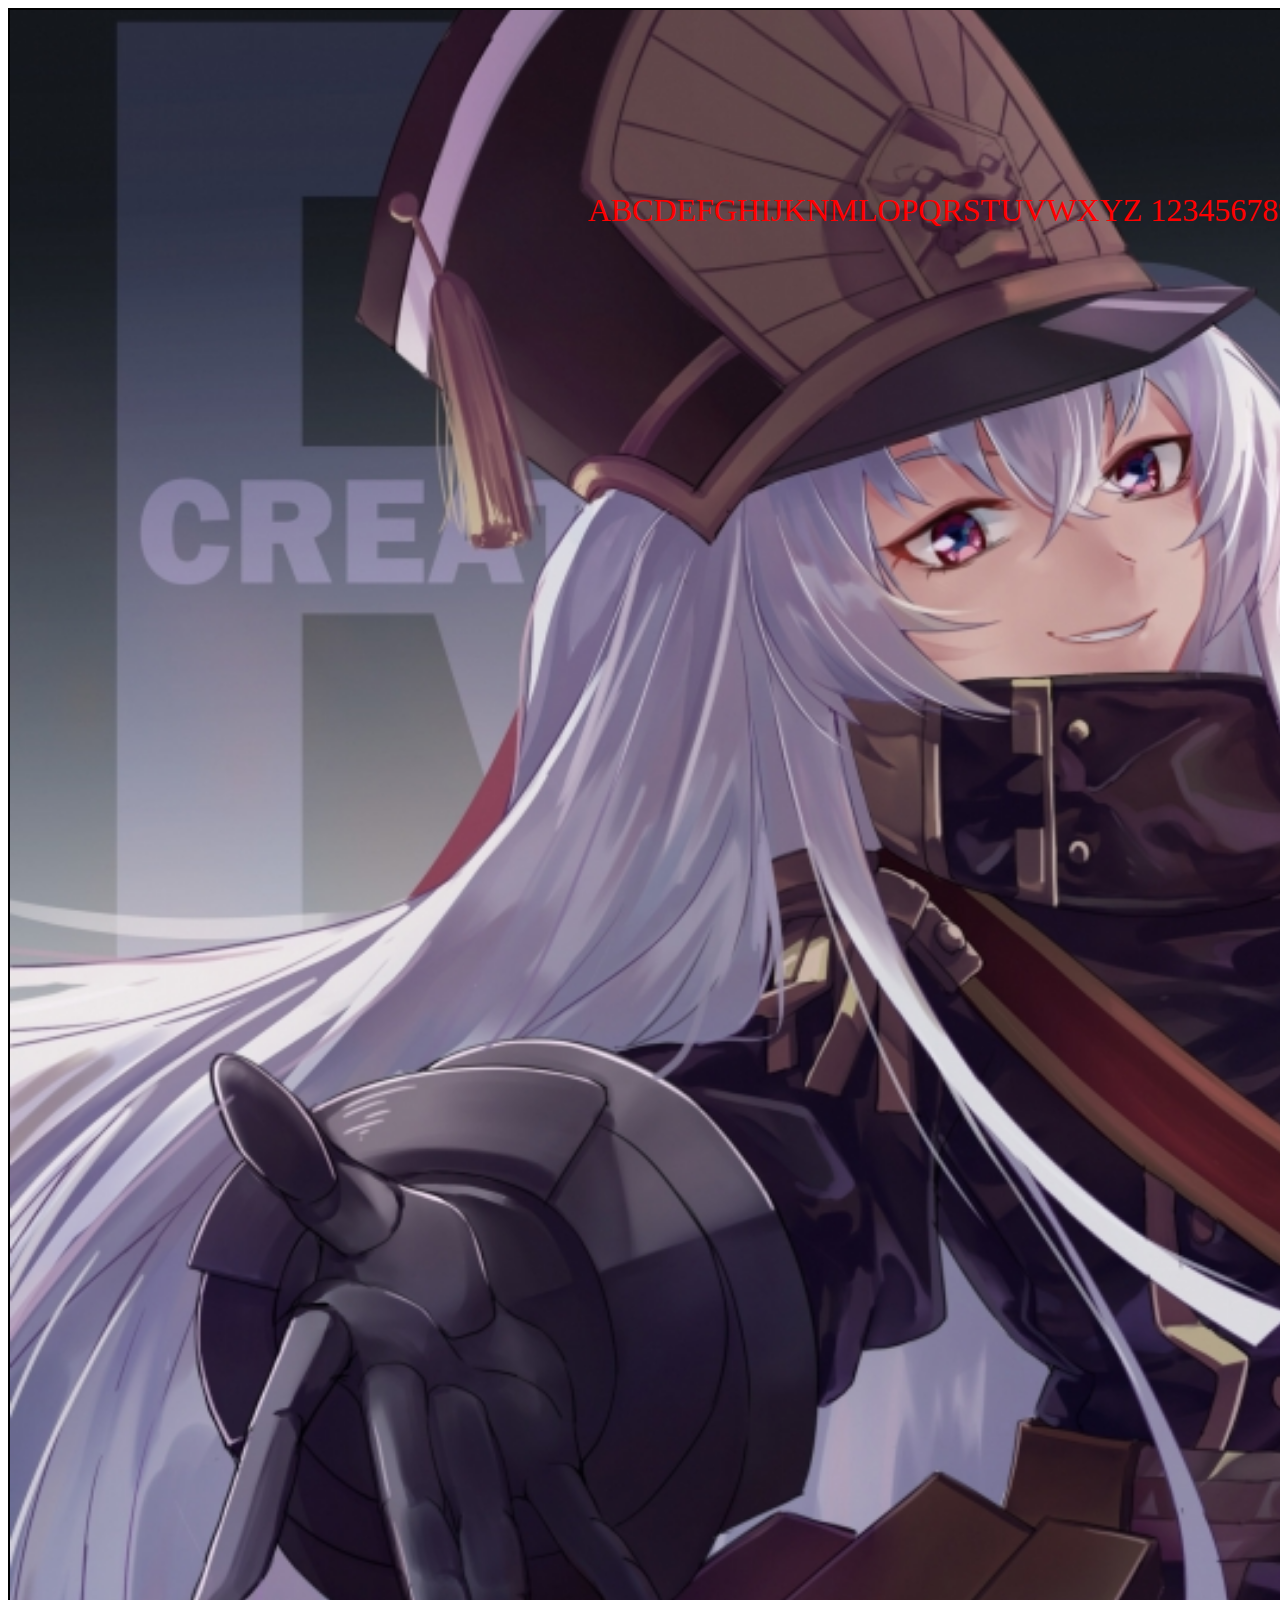
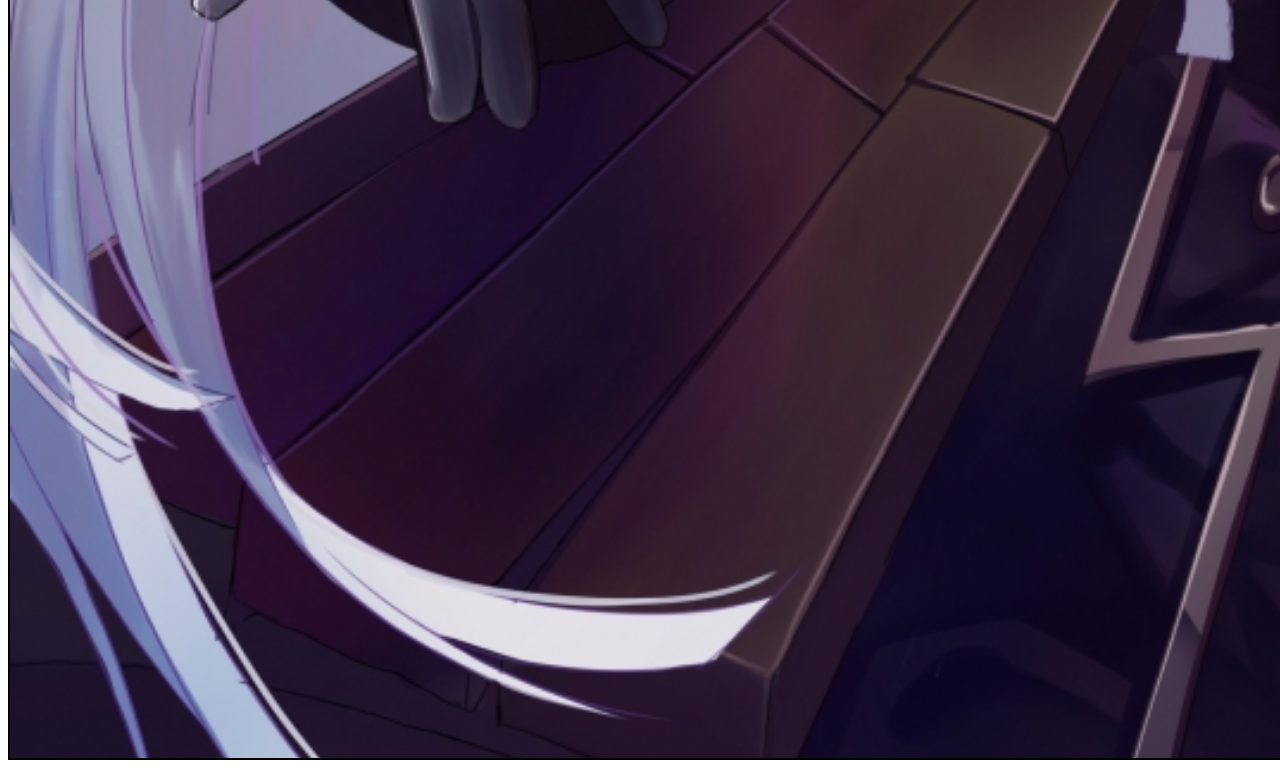
==== HTML_test.html @ 2fd779a7 "環境構築" ====
<!DOCTYPE html>
<html>
    <div class="bg_test">
        <table width="100%">
        <table height="100%">
        <head>
        <meta charset="UTF-8">
        <link rel="stylesheet" href="CSS_test.css">
        <span style="font-family: GD-Imanitish-script;">
        </head>
        <body>
        <p class="body">ABCDEFGHIJKNMLOPQRSTUVWXYZ 1234567890</p>
        </body>
        </span>
    </table>
    </table>
    </div>
</html>
---- CSS_test.css ----
.bg_test {
    margin-bottom: 20px;
    width: 1578px;
    height: 2048px;
    background-position: center center;
    text-align:  center;    /* 文字中央寄せ */
    padding:  150px;        /* 余白指定 */
    border: solid 2px;      /* 枠線指定 */
    background-image: url(アルタイル.jpg);    /* 背景画像指定 */
    background-attachment:scroll;
    background-size: cover;
    background-repeat: no-repeat;
}

.bg_right {
    background-position: right;
    margin-bottom: 20px;
    background-color: yellow;
    text-align:  center;    /* 文字中央寄せ */
    padding:  150px;        /* 余白指定 */
    border: solid 2px; 
}

.body {
    font-size: 32px;
    color:#ff0000;
    margin-left : 100px;
    margin-right : 100px;
}
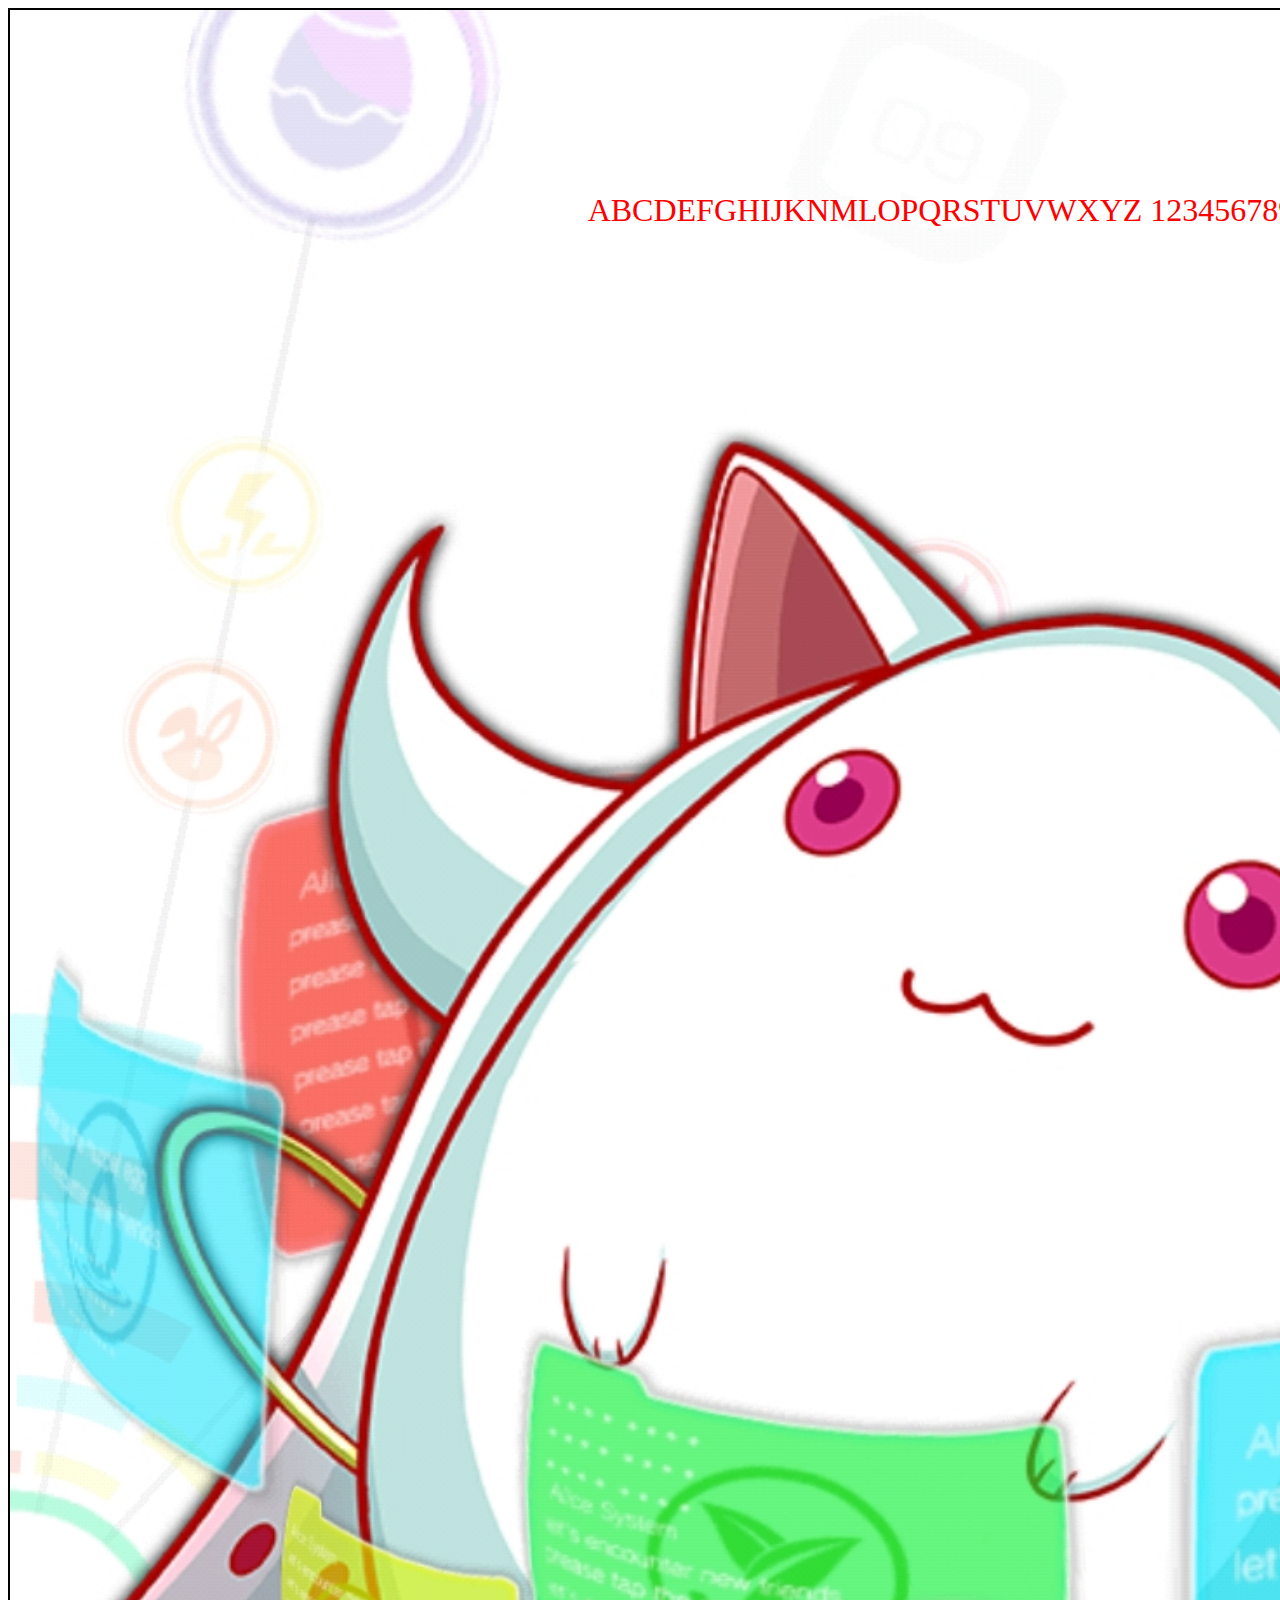
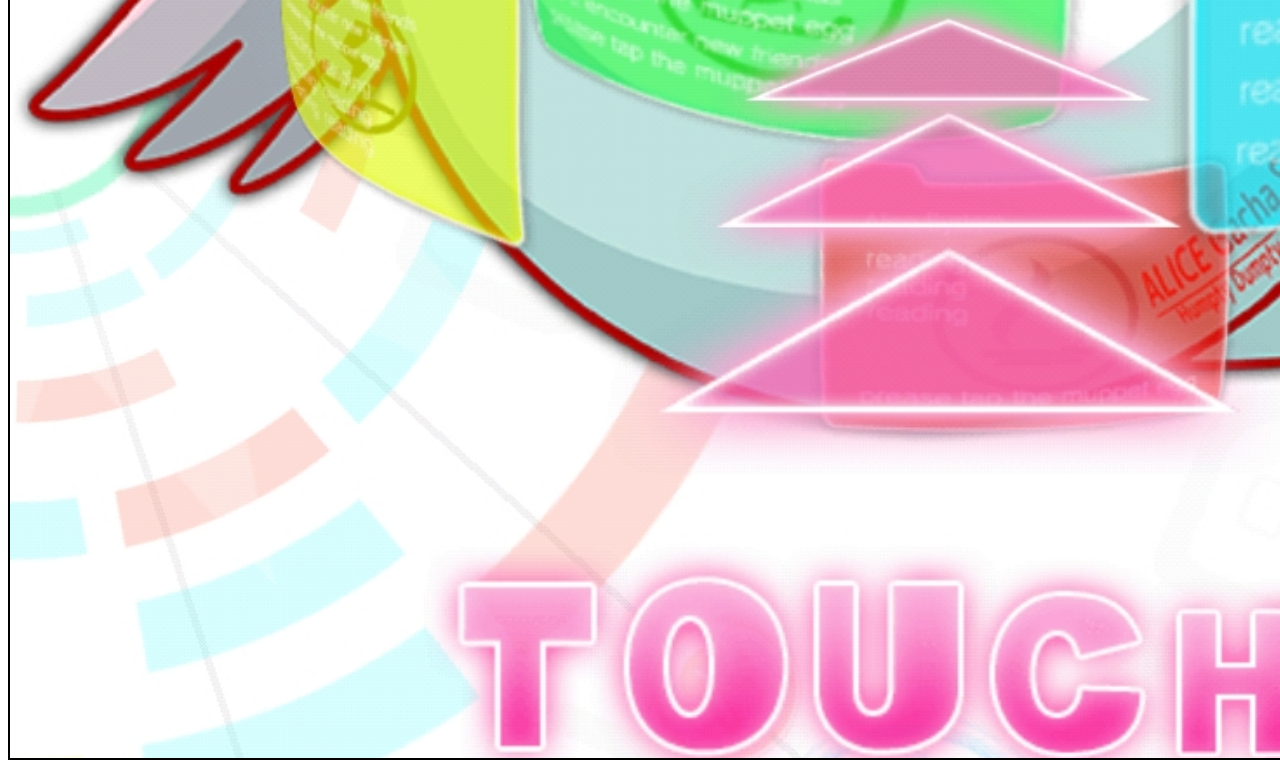
==== commit 566e3391: "画像の変更" ====
--- a/HTML_test.html
+++ b/HTML_test.html
@@ -5,6 +5,7 @@
         <table height="100%">
         <head>
         <meta charset="UTF-8">
+        <link rel="shortcut icon" href="favicon.ico">
         <link rel="stylesheet" href="CSS_test.css">
         <span style="font-family: GD-Imanitish-script;">
         </head>
--- a/CSS_test.css
+++ b/CSS_test.css
@@ -6,7 +6,7 @@
     text-align:  center;    /* 文字中央寄せ */
     padding:  150px;        /* 余白指定 */
     border: solid 2px;      /* 枠線指定 */
-    background-image: url(アルタイル.jpg);    /* 背景画像指定 */
+    background-image: url(bg.jpg);    /* 背景画像指定 */
     background-attachment:scroll;
     background-size: cover;
     background-repeat: no-repeat;
